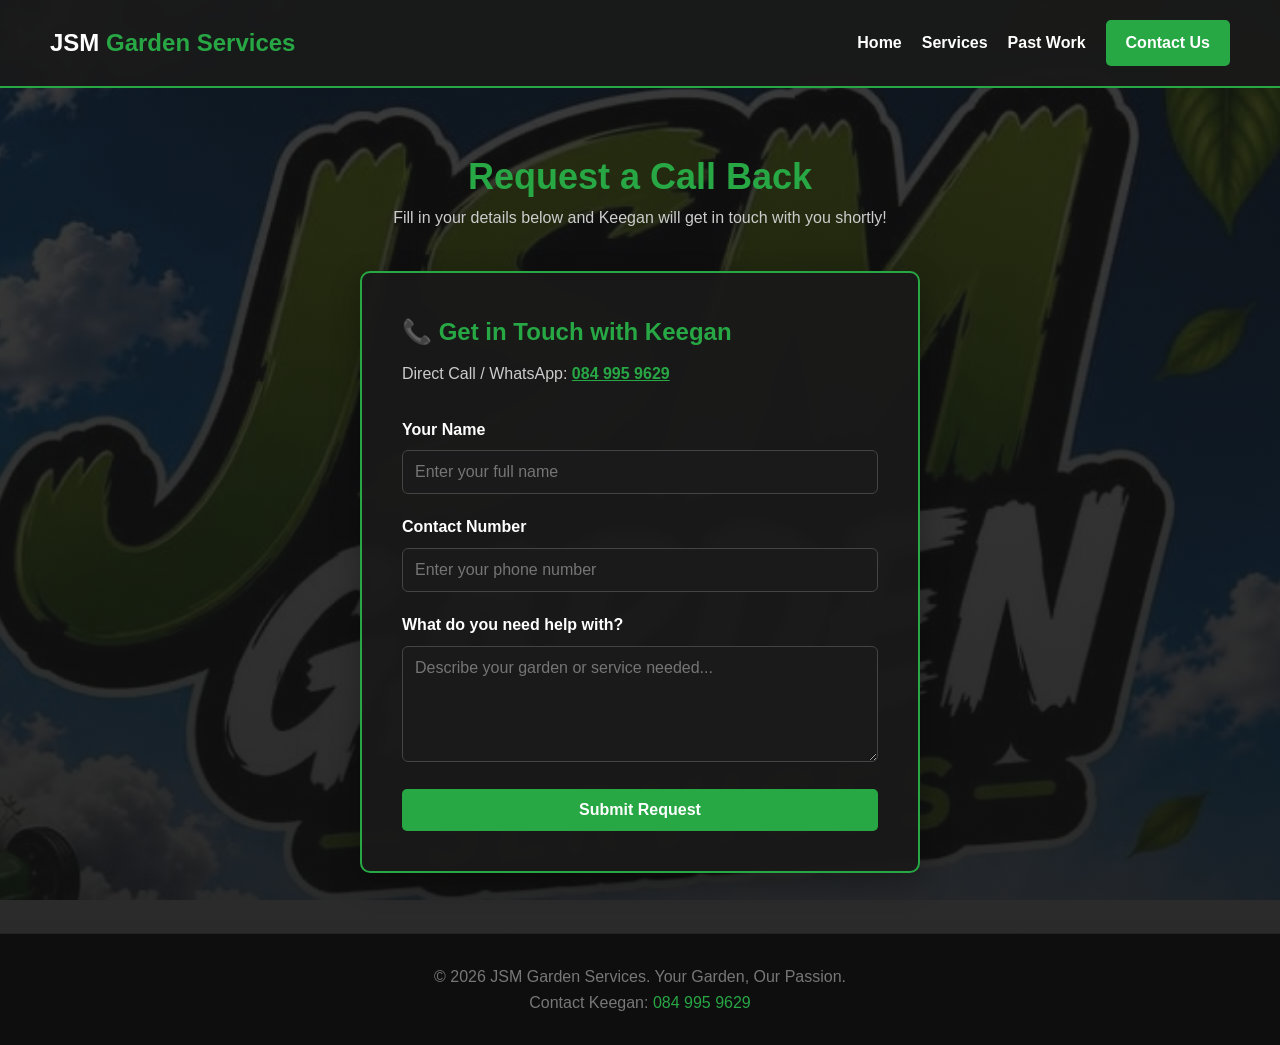
==== contact.html @ cfce484b "Add files via upload" ====
<!DOCTYPE html>
<html lang="en">
<head>
    <meta charset="UTF-8">
    <meta name="viewport" content="width=device-width, initial-scale=1.0">
    <title>JSM Garden Services | Contact Us</title>
    <link rel="stylesheet" href="style.css">
</head>
<body class="services-page">

    <header>
        <div class="logo">JSM <span>Garden Services</span></div>
        <nav>
            <a href="index.html">Home</a>
            <a href="services.html">Services</a>
            <a href="past-work.html">Past Work</a>
            <a href="contact.html" class="active btn-nav">Contact Us</a>
        </nav>
    </header>

    <section class="page-header">
        <h1>Request a Call Back</h1>
        <p>Fill in your details below and Keegan will get in touch with you shortly!</p>
    </section>

    <section class="contact-section">
        <div class="contact-card">
            <h3>📞 Get in Touch with Keegan</h3>
            <p>Direct Call / WhatsApp: <a href="tel:0849959629" style="color: #28a745; font-weight: bold;">084 995 9629</a></p>
            
            <form action="https://api.web3forms.com/submit" method="POST" class="contact-form">
                <input type="hidden" name="access_key" value="YOUR_ACCESS_KEY_HERE">

                <div class="form-group">
                    <label for="name">Your Name</label>
                    <input type="text" id="name" name="name" placeholder="Enter your full name" required>
                </div>

                <div class="form-group">
                    <label for="phone">Contact Number</label>
                    <input type="tel" id="phone" name="phone" placeholder="Enter your phone number" required>
                </div>

                <div class="form-group">
                    <label for="message">What do you need help with?</label>
                    <textarea id="message" name="message" rows="5" placeholder="Describe your garden or service needed..." required></textarea>
                </div>

                <button type="submit" class="btn-primary" style="width: 100%; border: none; cursor: pointer; font-size: 16px;">Submit Request</button>
            </form>
        </div>
    </section>

    <footer>
        <p>&copy; 2026 JSM Garden Services. Your Garden, Our Passion.</p>
        <p>Contact Keegan: <a href="tel:0849959629">084 995 9629</a></p>
    </footer>

</body>
</html>
---- style.css ----
* {
    margin: 0;
    padding: 0;
    box-sizing: border-box;
    font-family: 'Segoe UI', Tahoma, Geneva, Verdana, sans-serif;
}

/* Home Screen: Bright background */
body.home-page {
    background: linear-gradient(rgba(255, 255, 255, 0.15), rgba(255, 255, 255, 0.35)), url('garden-bg.jpeg') no-repeat center center fixed, url('garden-bg.jpg') no-repeat center center fixed;
    background-size: cover;
    color: #111111;
    min-height: 100vh;
    line-height: 1.6;
}

/* Services, Past Work & Contact Screens: Darkened overlay */
body.services-page {
    background: linear-gradient(rgba(17, 17, 17, 0.82), rgba(17, 17, 17, 0.90)), url('garden-bg.jpeg') no-repeat center center fixed, url('garden-bg.jpg') no-repeat center center fixed;
    background-size: cover;
    color: #ffffff;
    min-height: 100vh;
    line-height: 1.6;
}

/* Header & Nav */
header {
    display: flex;
    justify-content: space-between;
    align-items: center;
    padding: 20px 50px;
    background-color: rgba(26, 26, 26, 0.95);
    border-bottom: 2px solid #28a745;
    backdrop-filter: blur(5px);
}

.logo {
    font-size: 24px;
    font-weight: bold;
    color: #ffffff;
}

.logo span {
    color: #28a745;
}

nav {
    display: flex;
    align-items: center;
    gap: 20px;
}

nav a {
    color: #ffffff;
    text-decoration: none;
    font-weight: 600;
    transition: color 0.3s;
}

nav a:hover, nav a.active {
    color: #28a745;
}

.btn-nav {
    background-color: #28a745;
    padding: 10px 20px;
    border-radius: 5px;
    color: #fff !important;
}

.btn-nav:hover {
    background-color: #218838;
}

/* Hero Section (Home) */
.hero {
    padding: 100px 20px;
    text-align: center;
}

.hero-content {
    max-width: 850px;
    margin: 0 auto;
    background-color: rgba(255, 255, 255, 0.85);
    padding: 40px;
    border-radius: 12px;
    box-shadow: 0 10px 30px rgba(0, 0, 0, 0.2);
    backdrop-filter: blur(4px);
}

.badge {
    background-color: #28a745;
    color: #fff;
    padding: 6px 15px;
    border-radius: 20px;
    font-size: 14px;
    font-weight: bold;
    text-transform: uppercase;
}

.hero h1 {
    font-size: 38px;
    margin: 20px 0;
    color: #111;
}

.hero h1 span {
    color: #1b7a31;
}

.hero p {
    font-size: 18px;
    margin-bottom: 30px;
    color: #333;
    font-weight: 600;
}

.hero-buttons {
    display: flex;
    justify-content: center;
    gap: 15px;
}

.btn-primary {
    background-color: #28a745;
    color: white;
    padding: 12px 25px;
    border-radius: 5px;
    text-decoration: none;
    font-weight: bold;
    transition: background 0.3s;
    display: inline-block;
}

.btn-primary:hover {
    background-color: #218838;
}

/* Video Feature Section */
.video-section {
    max-width: 800px;
    margin: 30px auto 60px auto;
    padding: 0 20px;
    text-align: center;
}

.video-container {
    background-color: rgba(26, 26, 26, 0.9);
    padding: 30px;
    border-radius: 8px;
    border: 2px solid #28a745;
    backdrop-filter: blur(5px);
}

.video-container h3 {
    color: #28a745;
    margin-bottom: 10px;
    font-size: 22px;
}

.video-container p {
    color: #ccc;
    margin-bottom: 20px;
}

/* Contact Form Section */
.contact-section {
    max-width: 600px;
    margin: 20px auto 60px auto;
    padding: 0 20px;
}

.contact-card {
    background-color: rgba(26, 26, 26, 0.92);
    padding: 40px;
    border-radius: 10px;
    border: 2px solid #28a745;
    backdrop-filter: blur(5px);
    box-shadow: 0 10px 30px rgba(0,0,0,0.3);
}

.contact-card h3 {
    color: #28a745;
    margin-bottom: 10px;
    font-size: 24px;
}

.contact-card > p {
    color: #ccc;
    margin-bottom: 30px;
}

.form-group {
    margin-bottom: 20px;
    text-align: left;
}

.form-group label {
    display: block;
    margin-bottom: 8px;
    font-weight: 600;
    color: #fff;
}

.form-group input,
.form-group textarea {
    width: 100%;
    padding: 12px;
    border-radius: 6px;
    border: 1px solid #444;
    background-color: #1a1a1a;
    color: #fff;
    font-size: 16px;
}

.form-group input:focus,
.form-group textarea:focus {
    outline: none;
    border-color: #28a745;
}

/* Page Headers & Services */
.page-header {
    text-align: center;
    padding: 60px 20px 20px 20px;
}

.page-header h1 {
    color: #28a745;
    font-size: 36px;
}

.page-header p {
    color: #ccc;
}

.services-container {
    display: grid;
    grid-template-columns: repeat(auto-fit, minmax(280px, 1fr));
    gap: 25px;
    max-width: 1100px;
    margin: 40px auto 80px auto;
    padding: 0 20px;
}

.service-card {
    background-color: rgba(26, 26, 26, 0.9);
    padding: 30px;
    border-radius: 8px;
    border-top: 4px solid #28a745;
    backdrop-filter: blur(5px);
}

.service-card h3 {
    margin-bottom: 15px;
    font-size: 20px;
    color: #fff;
}

.service-card p {
    color: #aaa;
}

/* Footer */
footer {
    text-align: center;
    padding: 30px;
    background-color: rgba(13, 13, 13, 0.95);
    color: #777;
    border-top: 1px solid #222;
}

footer a {
    color: #28a745;
    text-decoration: none;
}
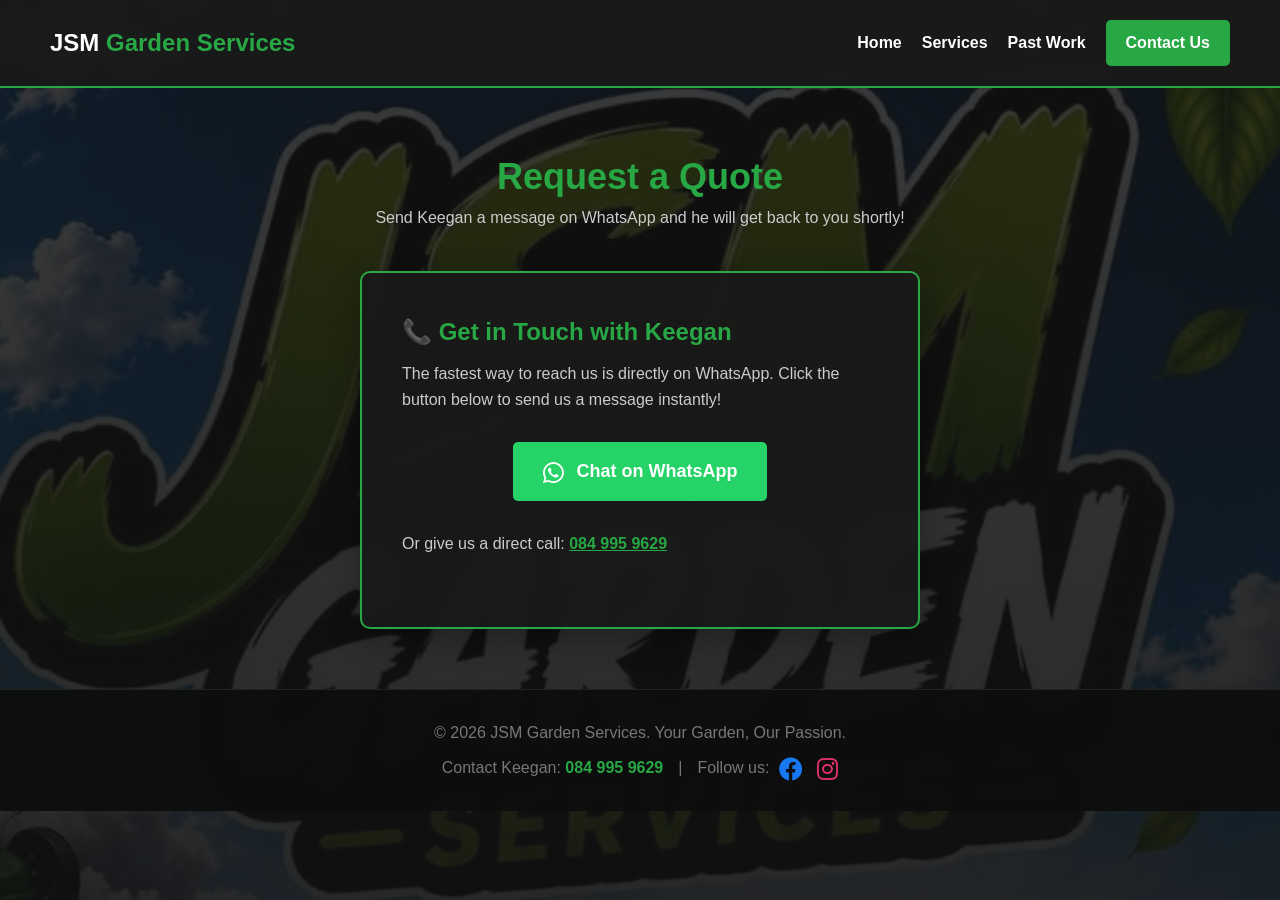
==== commit e4b2f126: "Add files via upload" ====
--- a/contact.html
+++ b/contact.html
@@ -5,9 +5,12 @@
     <meta name="viewport" content="width=device-width, initial-scale=1.0">
     <title>JSM Garden Services | Contact Us</title>
     <link rel="stylesheet" href="style.css">
+    <!-- Font Awesome Icon Library -->
+    <link rel="stylesheet" href="https://cdnjs.cloudflare.com/ajax/libs/font-awesome/6.0.0/css/all.min.css">
 </head>
 <body class="services-page">
 
+    <!-- Navigation Bar -->
     <header>
         <div class="logo">JSM <span>Garden Services</span></div>
         <nav>
@@ -18,42 +21,43 @@
         </nav>
     </header>
 
+    <!-- Page Header -->
     <section class="page-header">
-        <h1>Request a Call Back</h1>
-        <p>Fill in your details below and Keegan will get in touch with you shortly!</p>
+        <h1>Request a Quote</h1>
+        <p>Send Keegan a message on WhatsApp and he will get back to you shortly!</p>
     </section>
 
+    <!-- Contact Section -->
     <section class="contact-section">
         <div class="contact-card">
             <h3>📞 Get in Touch with Keegan</h3>
-            <p>Direct Call / WhatsApp: <a href="tel:0849959629" style="color: #28a745; font-weight: bold;">084 995 9629</a></p>
+            <p>The fastest way to reach us is directly on WhatsApp. Click the button below to send us a message instantly!</p>
             
-            <form action="https://api.web3forms.com/submit" method="POST" class="contact-form">
-                <input type="hidden" name="access_key" value="YOUR_ACCESS_KEY_HERE">
+            <div style="margin-top: 30px; margin-bottom: 30px; text-align: center;">
+                <a href="https://wa.me/27849959629?text=Hi%20Keegan,%20I%20am%20interested%20in%20your%20garden%20services!" target="_blank" class="btn-primary" style="background-color: #25D366; color: white; border: none; padding: 15px 30px; font-size: 18px; border-radius: 5px; text-decoration: none; display: inline-block;">
+                    <i class="fab fa-whatsapp" style="font-size: 24px; margin-right: 8px; vertical-align: middle;"></i> Chat on WhatsApp
+                </a>
+            </div>
 
-                <div class="form-group">
-                    <label for="name">Your Name</label>
-                    <input type="text" id="name" name="name" placeholder="Enter your full name" required>
-                </div>
-
-                <div class="form-group">
-                    <label for="phone">Contact Number</label>
-                    <input type="tel" id="phone" name="phone" placeholder="Enter your phone number" required>
-                </div>
-
-                <div class="form-group">
-                    <label for="message">What do you need help with?</label>
-                    <textarea id="message" name="message" rows="5" placeholder="Describe your garden or service needed..." required></textarea>
-                </div>
-
-                <button type="submit" class="btn-primary" style="width: 100%; border: none; cursor: pointer; font-size: 16px;">Submit Request</button>
-            </form>
+            <p>Or give us a direct call: <a href="tel:0849959629" style="color: #28a745; font-weight: bold;">084 995 9629</a></p>
         </div>
     </section>
 
+    <!-- Footer -->
     <footer>
-        <p>&copy; 2026 JSM Garden Services. Your Garden, Our Passion.</p>
-        <p>Contact Keegan: <a href="tel:0849959629">084 995 9629</a></p>
+        <p>© 2026 JSM Garden Services. Your Garden, Our Passion.</p>
+        <p style="display: flex; justify-content: center; align-items: center; gap: 15px; margin-top: 10px;">
+            <span>Contact Keegan: <a href="tel:0849959629" style="color: #28a745; text-decoration: none; font-weight: bold;">084 995 9629</a></span>
+            <span style="color: #777;">|</span>
+            <span>Follow us: 
+                <a href="https://www.facebook.com/profile.php?id=61587497623859&sk=reels_tab" target="_blank" style="text-decoration: none; margin-left: 5px;">
+                    <i class="fab fa-facebook" style="color: #1877F2; font-size: 24px; vertical-align: middle;"></i>
+                </a>
+                <a href="https://www.instagram.com/jsmgardenservices?stkn=ZnVvcmh4ZDJnNW9n" target="_blank" style="text-decoration: none; margin-left: 10px;">
+                    <i class="fab fa-instagram" style="color: #E1306C; font-size: 24px; vertical-align: middle;"></i>
+                </a>
+            </span>
+        </p>
     </footer>
 
 </body>
